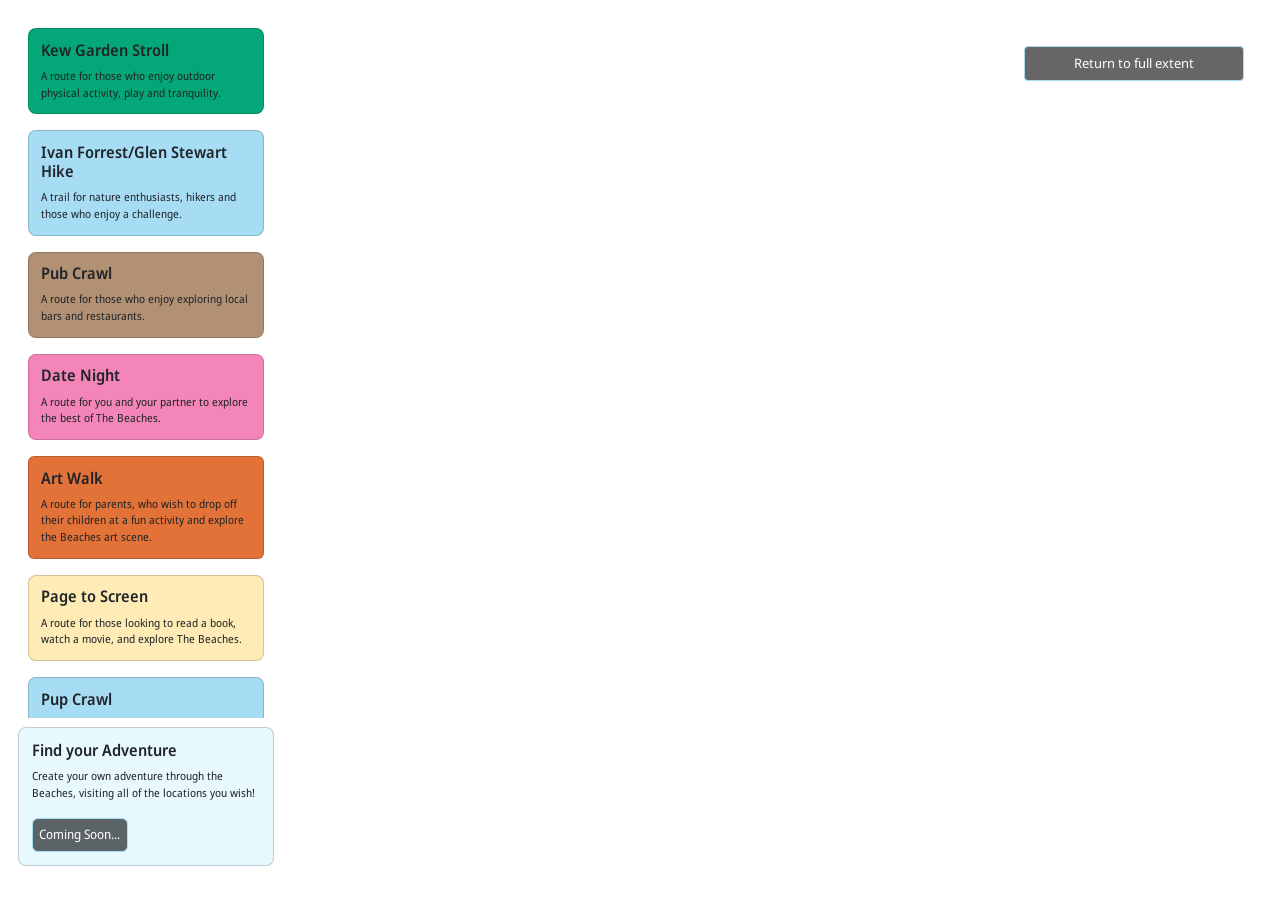
==== index.html @ 1066fc0b "removed unneeded lines" ====
<!DOCTYPE html>
<html lang="en">

<head>
    <meta charset="UTF-8">
    <meta http-equiv="X-UA-Compatible" content="IE=edge">
    <meta name="viewport" content="width=device-width, initial-scale=1.0">
    <title>Take the Scenic Route</title>

    <!-- Mapbox GL JS -->
    <link href="https://api.mapbox.com/mapbox-gl-js/v3.18.1/mapbox-gl.css" rel="stylesheet">
    <script src="https://api.mapbox.com/mapbox-gl-js/v3.18.1/mapbox-gl.js"></script>



    <!-- Mapbox Geocoder -->
    <link rel="stylesheet"
        href="https://api.mapbox.com/mapbox-gl-js/plugins/mapbox-gl-geocoder/v5.1.0/mapbox-gl-geocoder.css"
        type="text/css">
    <script
        src="https://api.mapbox.com/mapbox-gl-js/plugins/mapbox-gl-geocoder/v5.1.0/mapbox-gl-geocoder.min.js"></script>

    <!-- Bootstrap CSS -->
    <link href="https://cdn.jsdelivr.net/npm/bootstrap@5.3.8/dist/css/bootstrap.min.css" rel="stylesheet"
        integrity="sha384-sRIl4kxILFvY47J16cr9ZwB07vP4J8+LH7qKQnuqkuIAvNWLzeN8tE5YBujZqJLB" crossorigin="anonymous">

    <!-- Link to CSS File -->
    <link rel="stylesheet" href="style-alt2.css">

    <!-- Link to Google Fonts -->
    <!-- <link rel="preconnect" href="https://fonts.googleapis.com">
    <link rel="preconnect" href="https://fonts.gstatic.com" crossorigin> -->

    <link rel="preconnect" href="https://fonts.googleapis.com">
    <link rel="preconnect" href="https://fonts.gstatic.com" crossorigin>
    <link
        href="https://fonts.googleapis.com/css2?family=Bebas+Neue&family=Noto+Sans:ital,wdth,wght@0,87.5,100..900;1,87.5,100..900&display=swap"
        rel="stylesheet">
    <!-- <link
        href="https://fonts.googleapis.com/css2?family=IBM+Plex+Mono:ital,wght@0,100;0,200;0,300;0,400;0,500;0,600;0,700;1,100;1,200;1,300;1,400;1,500;1,600;1,700&display=swap"
        rel="stylesheet"> -->
</head>

<body>
    <!-- MAP CONTAINER -->
    <div id='my-map' class='map-container'></div>

    <!-- NAVIGATION ELEMENTS -->
    <div class='map-search-container'>
        <!-- <label for="geocoder">Search for location</label> -->
        <div id="geocoder" class="geocoder"></div>
        <button type="button" class="btn btn-primary btn-sm" id="returnbutton">Return to full extent</button>
    </div>

    <!-- LEFT PANEL -->
    <div class="left-panel">
        <!-- SCROLL AREA WITH CARDS FOR ROUTE CHOICE -->
        <div class="scroll-area" style="overflow-y:scroll;">
            <div class="mb-3" id="card-kew" data-panel="panel-kew">
                <div class="card card-kew">
                    <div class="card-body">
                        <h5 class="card-title">Kew Garden Stroll</h5>
                        <p class="card-text">A route for those who enjoy outdoor physical activity, play and
                            tranquility.
                        </p>

                    </div>
                </div>
            </div>
            <div class="mb-3" id="card-ivan-forrest" data-panel="panel-ivan-forrest">
                <div class="card card-ivan-forrest">
                    <div class="card-body">
                        <h5 class="card-title">Ivan Forrest/Glen Stewart Hike</h5>
                        <p class="card-text">A trail for nature enthusiasts, hikers and those who enjoy a challenge.</p>

                    </div>
                </div>
            </div>
            <div class="mb-3" id="card-pub-crawl" data-panel="panel-pub-crawl">
                <div class="card card-pub-crawl">
                    <div class="card-body">
                        <h5 class="card-title">Pub Crawl</h5>
                        <p class="card-text">A route for those who enjoy exploring local bars and restaurants.</p>

                    </div>
                </div>
            </div>
            <div class="mb-3" id="card-date-night" data-panel="panel-date-night">
                <div class="card card-date-night">
                    <div class="card-body">
                        <h5 class="card-title">Date Night</h5>
                        <p class="card-text">A route for you and your partner to explore the best of The Beaches.
                        </p>

                    </div>
                </div>
            </div>
            <div class="mb-3" id="card-artwalk" data-panel="panel-artwalk">
                <div class="card card-artwalk">
                    <div class="card-body">
                        <h5 class="card-title">Art Walk</h5>
                        <p class="card-text">A route for parents, who wish to drop off their children at a fun activity
                            and explore the Beaches art scene.</p>

                    </div>
                </div>
            </div>
            <div class="mb-3" id="card-page-to-screen" data-panel="panel-page-to-screen">
                <div class="card card-page-to-screen">
                    <div class="card-body">
                        <h5 class="card-title">Page to Screen</h5>
                        <p class="card-text">A route for those looking to read a book, watch a movie, and explore The
                            Beaches.</p>

                    </div>
                </div>
            </div>
            <div class="mb-3" id="card-pup-crawl" data-panel="panel-pup-crawl">
                <div class="card card-pup-crawl">
                    <div class="card-body">
                        <h5 class="card-title">Pup Crawl</h5>
                        <p class="card-text">A route for you and your pup to have an adventurous day at The Beaches.
                        </p>

                    </div>
                </div>
            </div>
        </div>

        <!-- FIND YOUR ADVENTURE ROUTE OPTION -->
        <div class="mb-3" id="card-scenic-route">
            <div class="card card-scenic-route">
                <div class="card-body">
                    <h5 class="card-title">Find your Adventure</h5>
                    <p class="card-text">Create your own adventure through the Beaches, visiting all of the locations
                        you wish!</p>
                    <a href="#" class="btn btn-primary">Coming Soon...</a>
                </div>
            </div>
        </div>
    </div>

    <!-- CARD PANELS -->
    <div id="panel-kew" class="side-panel" style="display: none;">
        <div class="card">
            <div class="card-body">
                <h5 class="card-title">Kew Garden Stroll</h5>
                <p class="card-text">A route for those who enjoy outdoor physical activity, play and tranquility. This
                    trail takes travellers through Kew Gardens Park, a staple place of gathering and play in The
                    Beaches.
                    Individuals and families may explore the park's gazebo, wildlife, and flora, while children are sure
                    to
                    love the playground nested just south of Queen Street East.
                </p>
                </br>
                <h5 class="card-title">While exploring, you may find:</h5>
                <p class="card-text">Eastern Grey Squirrel (Sciurus carolinensis), Peregrine Falcon (Falco peregrinus),
                    and Monarch (Danaus plexippus)
                </p>
                </br>
                <h5 class="card-title">Note:</h5>
                <p class="card-text">The purple heat-map present on the map represents areas of high biodiversity.</p>
                <a href="#" class="btn btn-primary" id="kew-gardens-google-maps-btn">Take this route</a>
            </div>
        </div>
    </div>

    <div id="panel-ivan-forrest" class="side-panel" style="display: none;">
        <div class="card">
            <div class="card-body">
                <h5 class="card-title">Ivan Forrest/Glen Stewart Hike</h5>
                <p class="card-text">A trail for nature enthusiasts, hikers and those who enjoy a challenge. This trail
                    winds through The Beaches Neighbourhood's popular Ivan Forrest Gardens and Glen Stewart Ravine.
                    Whether it is the diversity in wildlife and flora or the steep elevation changes, the challenging
                    trail is best suited for those up for a challenge. Experience all the ravine has to offer, and don't
                    be afraid to go off the wooden path.</p>
                </br>
                <h5 class="card-title">While exploring, you may find:</h5>
                <p class="card-text">American Robin (Turdus migratorius), Turkey-Tail (Trametes versicolor), and
                    Cooper's Hawk (Astur cooperii)
                </p>
                </br>
                <h5 class="card-title">Note:</h5>
                <p class="card-text">The purple heat-map present on the map represents areas of high biodiversity.</p>
                <a href="#" class="btn btn-primary" id="ivan-forrest-glen-stewart-google-maps-btn">Take this
                    route</a>
            </div>
        </div>
    </div>

    <div id="panel-pub-crawl" class="side-panel" style="display: none;">
        <div class="card">
            <div class="card-body">
                <h5 class="card-title">Pub Crawl</h5>
                <p class="card-text">A route for those who enjoy exploring local bars and restaurants. This route is
                    best for individuals and groups 19+. Experience what The Beaches has to offer as you meander along
                    Queen Street East, stopping at exciting pubs throughout your journey. Don't be afraid to try a spot
                    that catches your eye.</p>
                </br>
                <h5 class="card-title">On your journey, you will visit:</h5>
                <p class="card-text">The Stone Lion, The Wolfe Tone, Castro's Lounge, The Druid, The Outrigger, and The
                    Hideout on the Beach</p>
                <a href="#" class="btn btn-primary" id="bar-crawl-google-maps-btn">Take this route</a>
            </div>
        </div>
    </div>

    <div id="panel-artwalk" class="side-panel" style="display: none;">
        <div class="card">
            <div class="card-body">
                <h5 class="card-title">Art Walk</h5>
                <p class="card-text">A route for parents in need of a fun night out. This route allows parents to drop
                    off their kids at a fun art studio. From there, parents will meander along Queen Street, stopping at
                    the many art stores and galleries the neighbourhood has to offer. Why not get a scoop of ice cream
                    on your way too?</p>
                </br>
                <h5 class="card-title">On your journey, you will visit:</h5>
                <p class="card-text">Thought Fox Art Studio, Studio 88 Art Gallery, the Boardwalk, Beaches N' Cream, The
                    Gardener's Cottage - Kew Williams House, and Incurable Collector</p>
                <a href="#" class="btn btn-primary" id="artwalk-google-maps-btn">Take this route</a>
            </div>
        </div>
    </div>

    <div id="panel-date-night" class="side-panel" style="display: none;">
        <div class="card">
            <div class="card-body">
                <h5 class="card-title">Date Night</h5>
                <p class="card-text">Looking to explore the best of The Beaches? This route is for pairs seeking a
                    memorable evening out! Experience the charm of Queen Street East as you stroll past gift shops, ice
                    cream, and finish it off with a movie. Whether you're celebrating a special occasion or simply
                    enjoying a night out, let The Beaches set the scene.</p>
                </br>
                <h5 class="card-title">On your journey, you will visit:</h5>
                <p class="card-text">Beachwood Flower Shop, Hanji Gifts, Shop Makers The Beaches, Arts on Queen, Ed's
                    Real Scoop, & Fox Theatre.</p>
                <a href="#" class="btn btn-primary" id="date-night-google-maps-btn">Take this route</a>
            </div>
        </div>
    </div>

    <div id="panel-page-to-screen" class="side-panel" style="display: none;">
        <div class="card">
            <div class="card-body">
                <h5 class="card-title">Page to Screen</h5>
                <p class="card-text">A route for those looking to read a book, watch a movie, and explore The
                    Beaches. This route is primarily for those who enjoy time with themselves or with a friend, and some
                    quiet. Travellers will first start at The Beaches branch of The Toronto Public Library, picking out
                    a book of their choosing. They may also want to check out the Coles bookstore just nextdoor. After,
                    travellers will be encouraged to read their new book, before walking towards one of the oldest movie
                    theatres in Toronto, The Fox Theatre. Travellers shouldn't be afraid to check out some stores along
                    the way.</p>
                </br>
                <h5 class="card-title">While exploring, you may find:</h5>
                <p class="card-text">Toronto Public Library - Beaches Branch, Kew Gardens, Ivan Forrest Gardens, Judy's
                    Beach Cafe, and The Fox Theatre</p>
                <a href="#" class="btn btn-primary" id="page-to-screen-google-maps-btn">Take this route</a>
            </div>
        </div>
    </div>

    <div id="panel-pup-crawl" class="side-panel" style="display: none;">
        <div class="card">
            <div class="card-body">
                <h5 class="card-title">Pup Crawl</h5>
                <p class="card-text">Take this route if you want to give your pup the ultimate day out! Start your
                    adventure with a quick trip to a pet food store and grab a treat for your furry pal. Next, take a
                    walk down to Kew Gardens Dog Park for some sandy paws and splashes in the lake. Finally, end the day
                    by pampering the pooch at a doggy spa for a quick wash.</p>
                </br>
                <h5 class="card-title">On your journey, you will visit:</h5>
                <p class="card-text">RAW 101, Kew Gardens Dog Park, & Petninsula.</p>
                <a href="#" class="btn btn-primary" id="pup-crawl-google-maps-btn">Take this route</a>
            </div>
        </div>
    </div>

    <!-- Load the mapbox-gl-geocoder plugin. -->
    <script
        src="https://api.mapbox.com/mapbox-gl-js/plugins/mapbox-gl-geocoder/v5.1.0/mapbox-gl-geocoder.min.js"></script>
    <link rel="stylesheet"
        href="https://api.mapbox.com/mapbox-gl-js/plugins/mapbox-gl-geocoder/v5.1.0/mapbox-gl-geocoder.css"
        type="text/css">

    <!-- Load First JS File -->
    <script src="script.js"></script>
    <!-- Load Second JS File -->
    <script src="mapbox_script.js"></script>
</body>

</html>
---- style-alt2.css ----
:root {
    --BRAND_WHITE: #e8f8ff;
    --BRAND_LIGHT_BLUE: #a6ddf4;
    --BRAND_YELLOW: #ffebb5;
    --BRAND_PINK: #d90368;
    --BRAND_LIGHT_PINK: #f385b9;
    --BRAND_GREEN: #04a777;
    --BRAND_DARK_BLUE: #000f4d;
    --BRAND_LIGHT_PURPLE: #d1d8e9;
    --BRAND_PEACH: #f8d8aa;
    --BRAND_ORANGE: #e27237;
    --BRAND_BROWN: #9a8f6e;
    --BRAND_TAUPE: #b19074;
}

body {
    font-family: "Noto Sans", sans-serif;
        font-optical-sizing: auto;
        font-weight: 400;
        font-style: normal;
        font-variation-settings:
            "wdth" 87.5;
            font-size: 0.7rem;
}

h5 {
    font-family: "Noto Sans", sans-serif;
    font-optical-sizing: auto;
    font-weight: 600;
    font-style: normal;
    font-variation-settings:
        "wdth" 87.5;
    font-size: 1rem;
}

.card {
    background-color: white;
    opacity: 1;
}

.card-body {
    padding: 5%;
    opacity: 1;
}

.btn {
    /* width: 5rem; */
    font-size: small;
    padding: 0.5em;
    background-color: color-mix(in srgb, black, transparent 40%);
    border-color: #a6ddf4;
}

.map-container {
    position: absolute;
    top: 0;
    bottom: 0;
    width: 100%;
}

.map-search-container {
    position: absolute;
    background: rgba(255, 255, 255, 0.8);
    top: 2vh;
    right: 2vh;
    width: 20vw;
    padding: 2vh;
    border-radius: 8px;
    overflow: visible;
}

.mapboxgl-ctrl-top-right {
    top: 160px;
    right: 10px;
}

.mapboxgl-ctrl-geocoder {
    width: 100% !important;
    min-width: unset !important;
    max-width: unset !important;
    box-shadow: none;
    margin: 0;
}

.geocoder {
    position: relative;
    margin: 10px 0 10px;
    width: 100%;
}

#returnbutton {
    position: relative;
    /* margin: 10px 0 10px; */
    width: 100%;
}

.left-panel {
    position: absolute;
    top: 2vh;
    bottom: 2vh;

    left: 2vh;
    min-width: 150px;
    width: 20vw;
    max-width: 500px;

    display: flex;
    flex-direction: column;
    gap: 1vh;
}


.scroll-area {
    background: rgba(255, 255, 255, 0.3);
    width: 100%;
    flex: 1;
    min-height: 0;
    overflow-y: auto;
    padding: 10px;
    border-radius: 8px;
}

.card-kew {
    background-color: var(--BRAND_GREEN);
    width: 100%;
    border-radius: 8px;
}

.card-ivan-forrest {
    background-color: var(--BRAND_LIGHT_BLUE);
    width: 100%;
    border-radius: 8px;

}

.card-pub-crawl {
    background-color: var(--BRAND_TAUPE);
    width: 100%;
    border-radius: 8px;
}

.card-artwalk {
    background-color: var(--BRAND_ORANGE);
}

.card-date-night {
    background-color: var(--BRAND_LIGHT_PINK);
    width: 100%;
    border-radius: 8px;
}

.card-page-to-screen {
    background-color: var(--BRAND_YELLOW);
    width: 100%;
    border-radius: 8px;
}

.card-pup-crawl {
    background-color: var(--BRAND_LIGHT_BLUE);
    width: 100%;
    border-radius: 8px;
}

.card-scenic-route {
    background-color: var(--BRAND_WHITE);
    width: 100%;
    border-radius: 8px;
}

.side-panel {
    position: absolute;
    left: 22vw;
    min-width: 150px;
        width: 20vw;
        max-width: 500px;
    top: 2vh;
    display: flex;
    flex-direction: column;
    border-radius: 8px;
    padding: 1vh;

    
}

#panel-kew {
    background-color: color-mix(in srgb, var(--BRAND_GREEN), transparent 40%);
}

#panel-ivan-forrest {
    background-color: color-mix(in srgb, var(--BRAND_LIGHT_BLUE), transparent 40%);;
}

#panel-pub-crawl {
    background-color: color-mix(in srgb, var(--BRAND_TAUPE), transparent 40%);
}

#panel-page-to-screen {
    background-color: color-mix(in srgb, var(--BRAND_YELLOW), transparent 40%);
}

#panel-artwalk {
    background-color: color-mix(in srgb, var(--BRAND_ORANGE), transparent 40%);
}

#panel-date-night {
    background-color: color-mix(in srgb, var(--BRAND_LIGHT_PINK), transparent 40%);
}

#panel-pup-crawl {
    background-color: color-mix(in srgb, var(--BRAND_LIGHT_BLUE), transparent 40%);
}

/* .custom-popup {
    max-width: 200px;
    background-color: blue;
} */

/* .h6 {
    color: blue;
} */
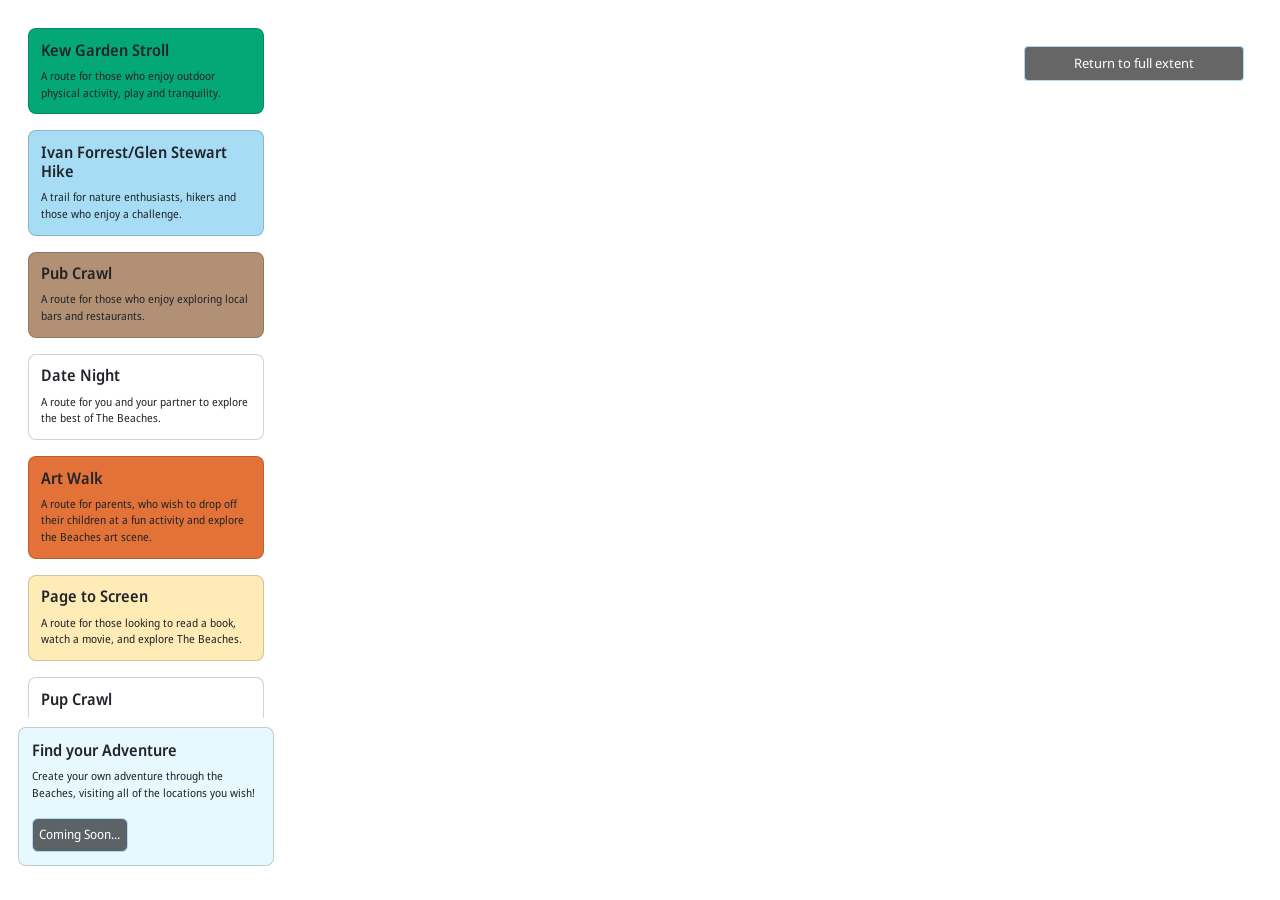
==== commit 7d140168: "Refactor card structure in index.html" ====
--- a/index.html
+++ b/index.html
@@ -56,8 +56,8 @@
     <div class="left-panel">
         <!-- SCROLL AREA WITH CARDS FOR ROUTE CHOICE -->
         <div class="scroll-area" style="overflow-y:scroll;">
-            <div class="mb-3" id="card-kew" data-panel="panel-kew">
-                <div class="card card-kew">
+            <div class="mb-3"  data-panel="panel-kew">
+                <div class="card" id="card-kew">
                     <div class="card-body">
                         <h5 class="card-title">Kew Garden Stroll</h5>
                         <p class="card-text">A route for those who enjoy outdoor physical activity, play and
@@ -67,8 +67,8 @@
                     </div>
                 </div>
             </div>
-            <div class="mb-3" id="card-ivan-forrest" data-panel="panel-ivan-forrest">
-                <div class="card card-ivan-forrest">
+            <div class="mb-3" data-panel="panel-ivan-forrest">
+                <div class="card" id="card-ivan-forrest" >
                     <div class="card-body">
                         <h5 class="card-title">Ivan Forrest/Glen Stewart Hike</h5>
                         <p class="card-text">A trail for nature enthusiasts, hikers and those who enjoy a challenge.</p>
@@ -76,8 +76,8 @@
                     </div>
                 </div>
             </div>
-            <div class="mb-3" id="card-pub-crawl" data-panel="panel-pub-crawl">
-                <div class="card card-pub-crawl">
+            <div class="mb-3" data-panel="panel-pub-crawl">
+                <div class="card"  id="card-pub-crawl">
                     <div class="card-body">
                         <h5 class="card-title">Pub Crawl</h5>
                         <p class="card-text">A route for those who enjoy exploring local bars and restaurants.</p>
@@ -85,8 +85,8 @@
                     </div>
                 </div>
             </div>
-            <div class="mb-3" id="card-date-night" data-panel="panel-date-night">
-                <div class="card card-date-night">
+            <div class="mb-3"  data-panel="panel-date-night">
+                <div class="card id="card-date-night">
                     <div class="card-body">
                         <h5 class="card-title">Date Night</h5>
                         <p class="card-text">A route for you and your partner to explore the best of The Beaches.
@@ -95,8 +95,8 @@
                     </div>
                 </div>
             </div>
-            <div class="mb-3" id="card-artwalk" data-panel="panel-artwalk">
-                <div class="card card-artwalk">
+            <div class="mb-3"  data-panel="panel-artwalk">
+                <div class="card" id="card-artwalk">
                     <div class="card-body">
                         <h5 class="card-title">Art Walk</h5>
                         <p class="card-text">A route for parents, who wish to drop off their children at a fun activity
@@ -105,8 +105,8 @@
                     </div>
                 </div>
             </div>
-            <div class="mb-3" id="card-page-to-screen" data-panel="panel-page-to-screen">
-                <div class="card card-page-to-screen">
+            <div class="mb-3"  data-panel="panel-page-to-screen">
+                <div class="card" id="card-page-to-screen" >
                     <div class="card-body">
                         <h5 class="card-title">Page to Screen</h5>
                         <p class="card-text">A route for those looking to read a book, watch a movie, and explore The
@@ -115,8 +115,8 @@
                     </div>
                 </div>
             </div>
-            <div class="mb-3" id="card-pup-crawl" data-panel="panel-pup-crawl">
-                <div class="card card-pup-crawl">
+            <div class="mb-3" data-panel="panel-pup-crawl">
+                <div class="card"  id="card-pup-crawl">
                     <div class="card-body">
                         <h5 class="card-title">Pup Crawl</h5>
                         <p class="card-text">A route for you and your pup to have an adventurous day at The Beaches.
@@ -128,8 +128,8 @@
         </div>
 
         <!-- FIND YOUR ADVENTURE ROUTE OPTION -->
-        <div class="mb-3" id="card-scenic-route">
-            <div class="card card-scenic-route">
+        <div class="mb-3" >
+            <div class="card" id="card-scenic-route">
                 <div class="card-body">
                     <h5 class="card-title">Find your Adventure</h5>
                     <p class="card-text">Create your own adventure through the Beaches, visiting all of the locations
@@ -288,4 +288,4 @@
     <script src="mapbox_script.js"></script>
 </body>
 
-</html>+</html>
--- a/style-alt2.css
+++ b/style-alt2.css
@@ -1,5 +1,7 @@
-
+/* To add and style a new card, follow these steps:
+1. */
 :root {
+    /* Brand colours defined as constants here so they can be accessed everywhere and changed easily */
     --BRAND_WHITE: #e8f8ff;
     --BRAND_LIGHT_BLUE: #a6ddf4;
     --BRAND_YELLOW: #ffebb5;
@@ -15,6 +17,7 @@
 }
 
 body {
+    /* The exact font in branding package is proprietary and therefore not accessible to us. Here is an approximation */
     font-family: "Noto Sans", sans-serif;
         font-optical-sizing: auto;
         font-weight: 400;
@@ -37,6 +40,8 @@
 .card {
     background-color: white;
     opacity: 1;
+    width: 100%;
+    border-radius: 8px;
 }
 
 .card-body {
@@ -91,11 +96,11 @@
 
 #returnbutton {
     position: relative;
-    /* margin: 10px 0 10px; */
     width: 100%;
 }
 
 .left-panel {
+    /* Contains all cards along left */
     position: absolute;
     top: 2vh;
     bottom: 2vh;
@@ -112,6 +117,7 @@
 
 
 .scroll-area {
+    /* Allows for scrolling through cards */
     background: rgba(255, 255, 255, 0.3);
     width: 100%;
     flex: 1;
@@ -120,37 +126,40 @@
     padding: 10px;
     border-radius: 8px;
 }
-
-.card-kew {
+/* each card has a custom class/id to be styled below */
+/* To add a new card, replicate patterns below */
+
+#card-kew {
     background-color: var(--BRAND_GREEN);
     width: 100%;
     border-radius: 8px;
 }
 
-.card-ivan-forrest {
+
+#card-ivan-forrest {
     background-color: var(--BRAND_LIGHT_BLUE);
     width: 100%;
     border-radius: 8px;
 
 }
 
-.card-pub-crawl {
+#card-pub-crawl {
     background-color: var(--BRAND_TAUPE);
     width: 100%;
     border-radius: 8px;
 }
 
-.card-artwalk {
+#card-artwalk {
     background-color: var(--BRAND_ORANGE);
 }
 
-.card-date-night {
+#card-date-night {
     background-color: var(--BRAND_LIGHT_PINK);
     width: 100%;
     border-radius: 8px;
 }
 
-.card-page-to-screen {
+#card-page-to-screen {
     background-color: var(--BRAND_YELLOW);
     width: 100%;
     border-radius: 8px;
@@ -162,13 +171,14 @@
     border-radius: 8px;
 }
 
-.card-scenic-route {
+#card-scenic-route {
     background-color: var(--BRAND_WHITE);
     width: 100%;
     border-radius: 8px;
 }
 
 .side-panel {
+    /* This is the panel that opens up to show more information */
     position: absolute;
     left: 22vw;
     min-width: 150px;
@@ -183,6 +193,8 @@
     
 }
 
+/* Each card has a custom panel. To create a new card, follow style pattern below. */
+
 #panel-kew {
     background-color: color-mix(in srgb, var(--BRAND_GREEN), transparent 40%);
 }
@@ -210,12 +222,3 @@
 #panel-pup-crawl {
     background-color: color-mix(in srgb, var(--BRAND_LIGHT_BLUE), transparent 40%);
 }
-
-/* .custom-popup {
-    max-width: 200px;
-    background-color: blue;
-} */
-
-/* .h6 {
-    color: blue;
-} */
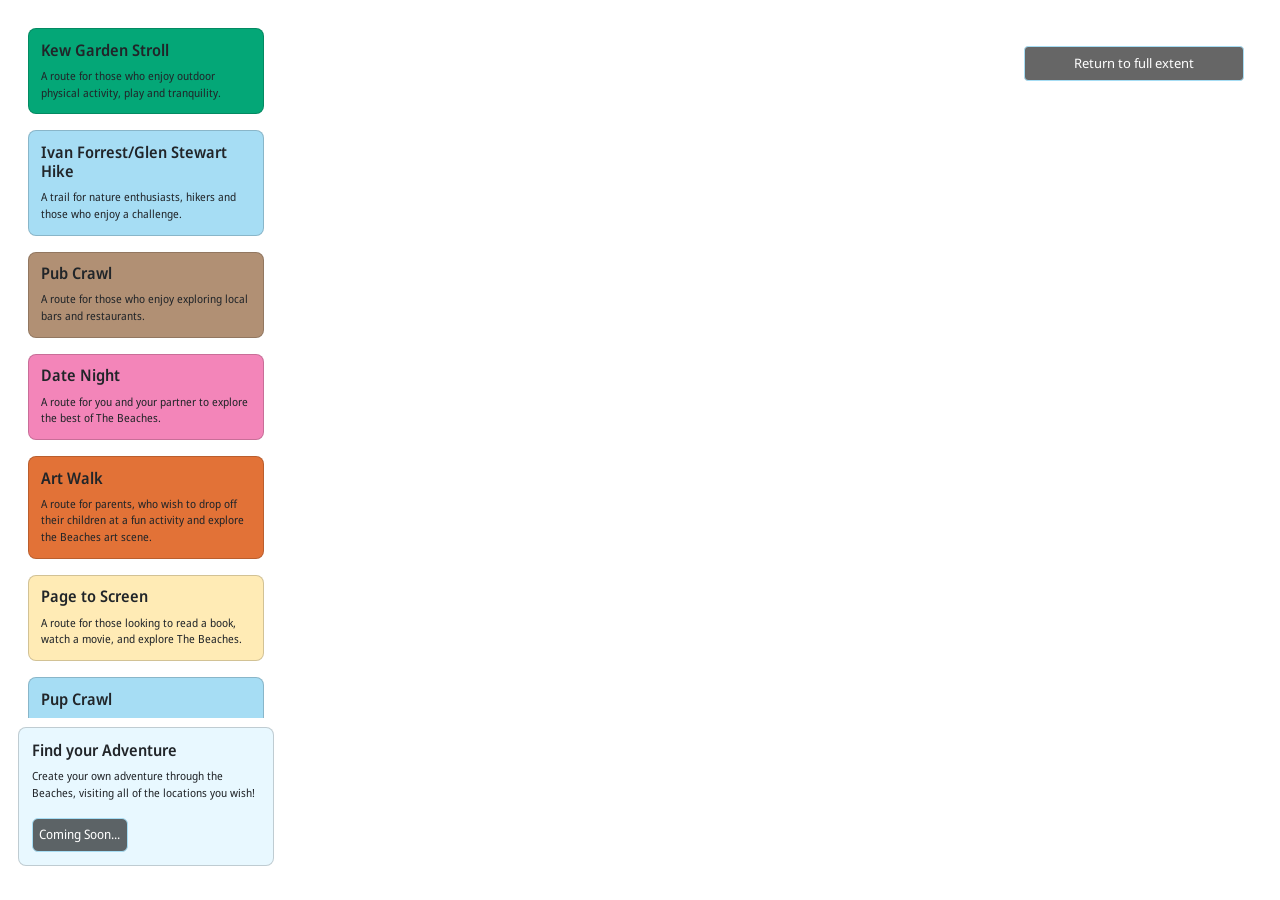
==== commit f5b4edd8: "Fix card div structure in date night section" ====
--- a/index.html
+++ b/index.html
@@ -86,7 +86,7 @@
                 </div>
             </div>
             <div class="mb-3"  data-panel="panel-date-night">
-                <div class="card id="card-date-night">
+                <div class="card" id="card-date-night">
                     <div class="card-body">
                         <h5 class="card-title">Date Night</h5>
                         <p class="card-text">A route for you and your partner to explore the best of The Beaches.
--- a/style-alt2.css
+++ b/style-alt2.css
@@ -165,7 +165,7 @@
     border-radius: 8px;
 }
 
-.card-pup-crawl {
+#card-pup-crawl {
     background-color: var(--BRAND_LIGHT_BLUE);
     width: 100%;
     border-radius: 8px;
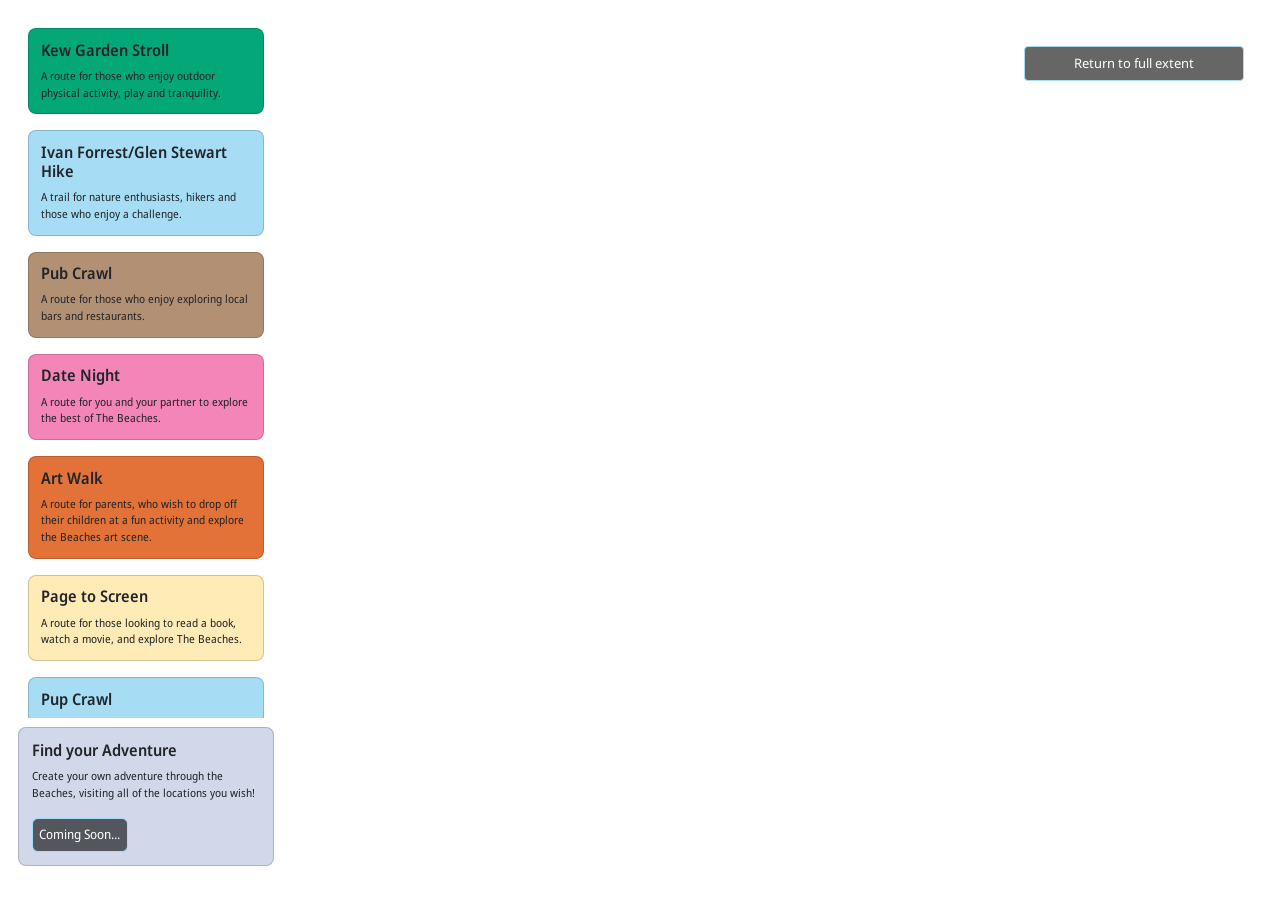
==== commit 3df74655: "Updated comments and added connection to cleaner.js" ====
--- a/index.html
+++ b/index.html
@@ -286,6 +286,8 @@
     <script src="script.js"></script>
     <!-- Load Second JS File -->
     <script src="mapbox_script.js"></script>
+    <!-- Load Third JS File -->
+    <script src="cleaner.js"></script>
 </body>
 
 </html>
--- a/style-alt2.css
+++ b/style-alt2.css
@@ -145,8 +145,8 @@
 
 #card-pub-crawl {
     background-color: var(--BRAND_TAUPE);
-    width: 100%;
-    border-radius: 8px;
+    /* width: 100%;
+    border-radius: 8px; */
 }
 
 #card-artwalk {
@@ -155,26 +155,26 @@
 
 #card-date-night {
     background-color: var(--BRAND_LIGHT_PINK);
-    width: 100%;
-    border-radius: 8px;
+    /* width: 100%;
+    border-radius: 8px; */
 }
 
 #card-page-to-screen {
     background-color: var(--BRAND_YELLOW);
-    width: 100%;
-    border-radius: 8px;
+    /* width: 100%;
+    border-radius: 8px; */
 }
 
 #card-pup-crawl {
     background-color: var(--BRAND_LIGHT_BLUE);
-    width: 100%;
-    border-radius: 8px;
+    /* width: 100%;
+    border-radius: 8px; */
 }
 
 #card-scenic-route {
-    background-color: var(--BRAND_WHITE);
-    width: 100%;
-    border-radius: 8px;
+    background-color: var(--BRAND_LIGHT_PURPLE);
+    /* width: 100%;
+    border-radius: 8px; */
 }
 
 .side-panel {
